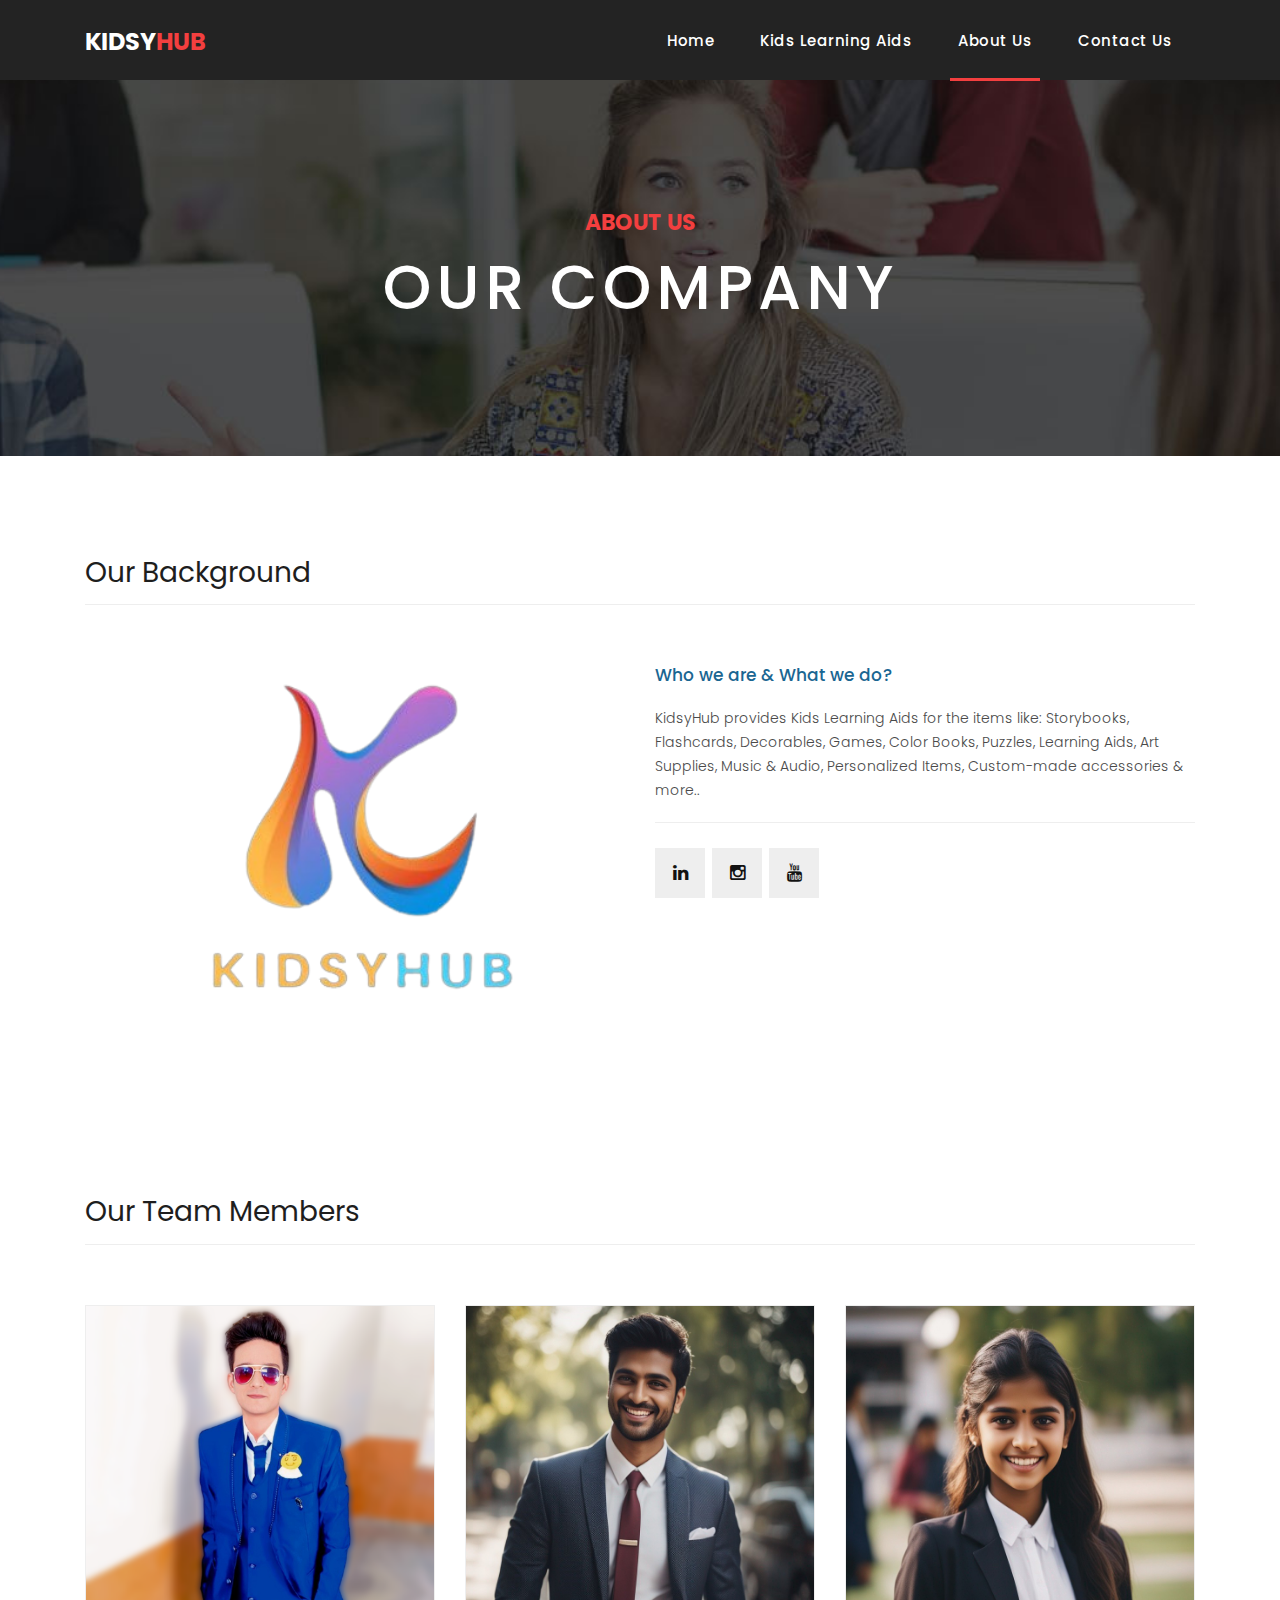
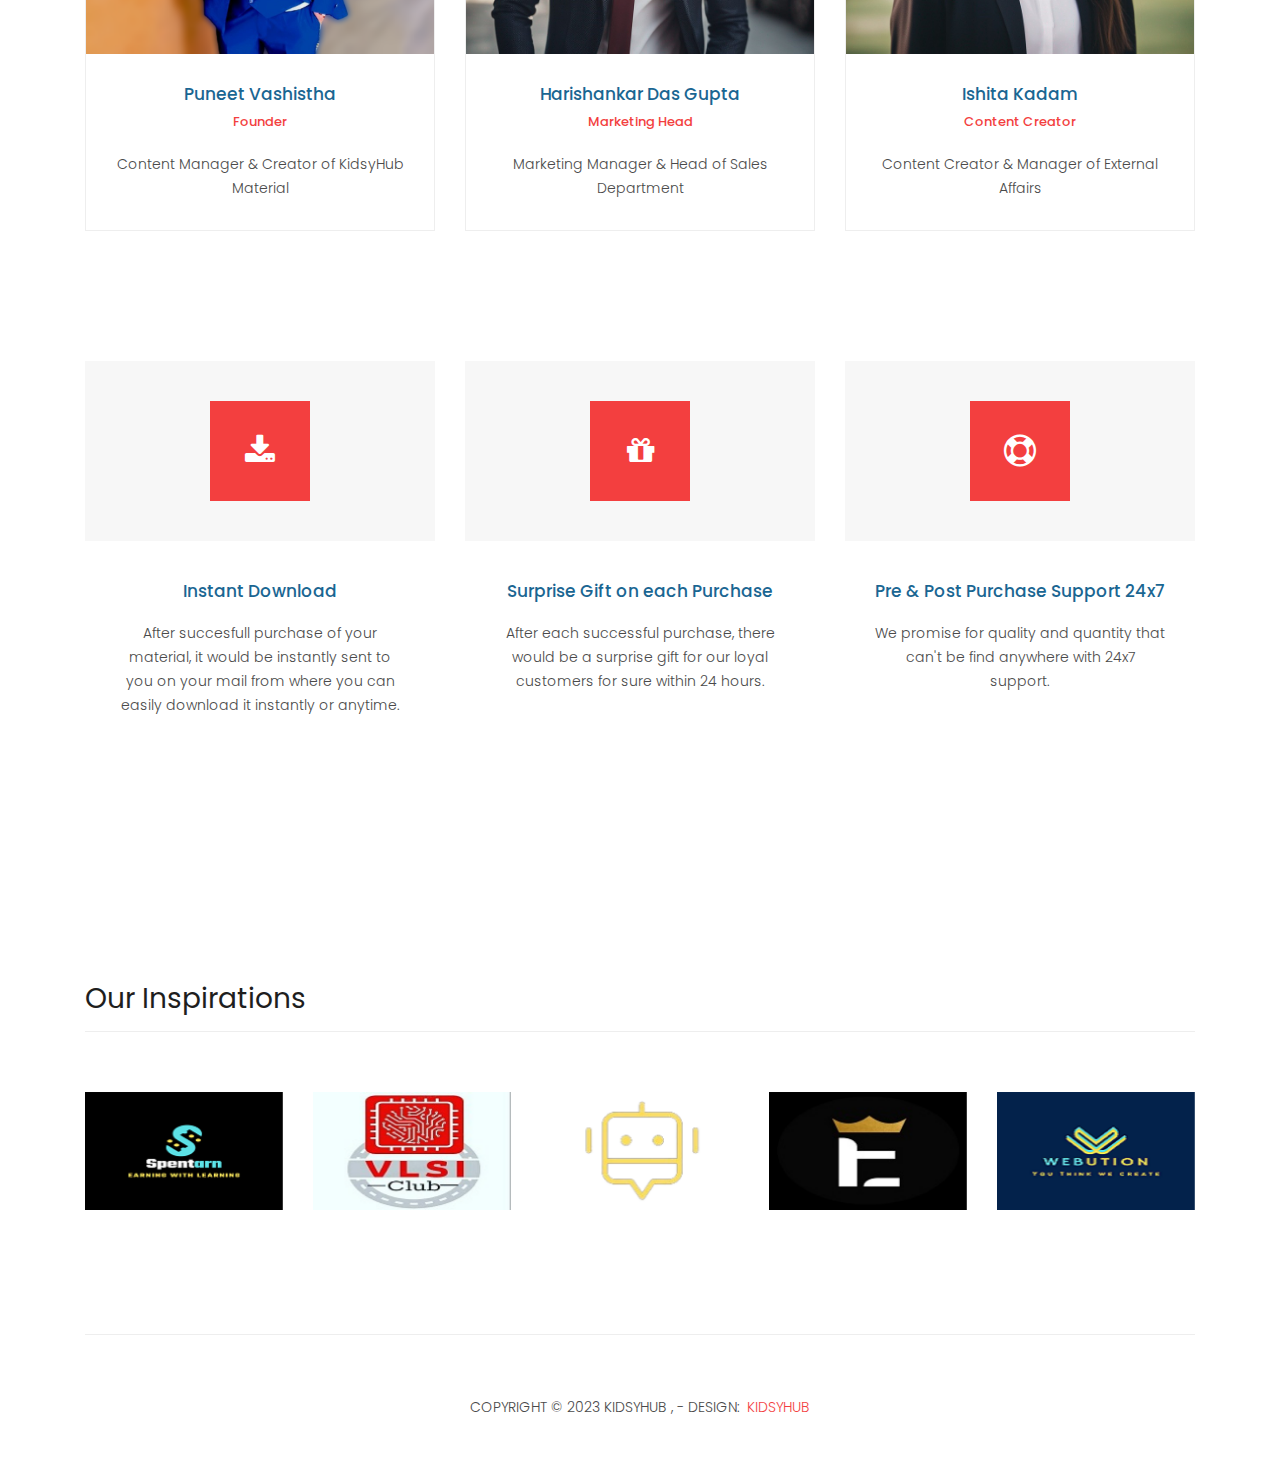
==== about.html @ 3cf29ffb "Add files via upload" ====
<!DOCTYPE html>
<html lang="en">

  <head>

    <meta charset="utf-8">
    <meta name="viewport" content="width=device-width, initial-scale=1, shrink-to-fit=no">
    <meta name="description" content="">
    <meta name="author" content="">
    <link href="https://fonts.googleapis.com/css?family=Poppins:100,200,300,400,500,600,700,800,900&display=swap" rel="stylesheet">

    <title>KidsyHub - Kids Learning Aids</title>

    <!-- Bootstrap core CSS -->
    <link href="vendor/bootstrap/css/bootstrap.min.css" rel="stylesheet">
<!--

TemplateMo 546 Sixteen Clothing

https://templatemo.com/tm-546-sixteen-clothing

-->


    <!-- ===========================
    FAVICONS
    =========================== -->
    <link rel="icon" href="assets/images/santa-sm.png">
    <link rel="apple-touch-icon" sizes="144x144" href="assets/images/santa-sm.png" />
    <link rel="apple-touch-icon" sizes="114x114" href="assets/images/santa-sm.png" />
    <link rel="apple-touch-icon" sizes="72x72" href="assets/images/santa-sm.png" />
    <link rel="apple-touch-icon" sizes="57x57" href="assets/images/santa-sm.png" />

    <!-- Additional CSS Files -->
    <link rel="stylesheet" href="assets/css/fontawesome.css">
    <link rel="stylesheet" href="assets/css/templatemo-sixteen.css">
    <link rel="stylesheet" href="assets/css/owl.css">

  </head>

  <body>

    <!-- ***** Preloader Start ***** -->
    <div id="preloader">
        <div class="jumper">
            <div></div>
            <div></div>
            <div></div>
        </div>
    </div>  
    <!-- ***** Preloader End ***** -->

    <!-- Header -->
    <header class="">
      <nav class="navbar navbar-expand-lg">
        <div class="container">
          <a class="navbar-brand" href="index.html"><h2>Kidsy<em>Hub</em></h2></a>
          <button class="navbar-toggler" type="button" data-toggle="collapse" data-target="#navbarResponsive" aria-controls="navbarResponsive" aria-expanded="false" aria-label="Toggle navigation">
            <span class="navbar-toggler-icon"></span>
          </button>
          <div class="collapse navbar-collapse" id="navbarResponsive">
            <ul class="navbar-nav ml-auto">
              <li class="nav-item">
                <a class="nav-link" href="index.html">Home
                  <span class="sr-only">(current)</span>
                </a>
              </li> 
              <li class="nav-item">
                <a class="nav-link" href="products.html">Kids Learning Aids</a>
              </li>
              <li class="nav-item active">
                <a class="nav-link" href="about.html">About Us</a>
              </li>
              <li class="nav-item">
                <a class="nav-link" href="contact.html">Contact Us</a>
              </li>
            </ul>
          </div>
        </div>
      </nav>
    </header>


    <!-- Page Content -->
    <div class="page-heading about-heading header-text">
      <div class="container">
        <div class="row">
          <div class="col-md-12">
            <div class="text-content">
              <h4>about us</h4>
              <h2>our company</h2>
            </div>
          </div>
        </div>
      </div>
    </div>


    <div class="best-features about-features">
      <div class="container">
        <div class="row">
          <div class="col-md-12">
            <div class="section-heading">
              <h2>Our Background</h2>
            </div>
          </div>
          <div class="col-md-6">
            <div class="right-image">
              <img src="assets/images/feature-image.jpg" alt="">
            </div>
          </div>
          <div class="col-md-6">
            <div class="left-content">
              <h4>Who we are &amp; What we do?</h4>
              <p>KidsyHub provides Kids Learning Aids for the items like: Storybooks, Flashcards, Decorables, Games, Color Books, Puzzles, Learning Aids, Art Supplies, Music & Audio, Personalized Items, Custom-made accessories & more..</p>
              <ul class="social-icons">
                <li><a target="_blank" href="https://www.linkedin.com/company/kidsyhub/"><i class="fa fa-linkedin"></i></a></li>
                <li><a target="_blank" href="https://www.instagram.com/kidsyhub/"><i class="fa fa-instagram"></i></a></li>
                <li><a target="_blank" href="https://www.youtube.com/@mrvashistha"><i class="fa fa-youtube"></i></a></li>
              </ul>
            </div>
          </div>
        </div>
      </div>
    </div>

    
    <div class="team-members">
      <div class="container">
        <div class="row">
          <div class="col-md-12">
            <div class="section-heading">
              <h2>Our Team Members</h2>
            </div>
          </div>
          <div class="col-md-4">
            <div class="team-member">
              <div class="thumb-container">
                <img src="assets/images/team_01.jpg" alt="">
                <div class="hover-effect">
                  <div class="hover-content">
                    <ul class="social-icons">
                      <li><a href="#"><i class="fa fa-facebook"></i></a></li>
                      <li><a href="#"><i class="fa fa-twitter"></i></a></li>
                      <li><a href="#"><i class="fa fa-linkedin"></i></a></li>
                      <li><a target="_blank" href="https://www.instagram.com/varneeet"><i class="fa fa-instagram"></i></a></li>
                    </ul>
                  </div>
                </div>
              </div>
              <div class="down-content">
                <h4>Puneet Vashistha</h4>
                <span>Founder</span>
                <p>Content Manager & Creator of KidsyHub Material</p>
              </div>
            </div>
          </div>
          <div class="col-md-4">
            <div class="team-member">
              <div class="thumb-container">
                <img src="assets/images/team_02.jpg" alt="">
                <div class="hover-effect">
                  <div class="hover-content">
                    <ul class="social-icons">
                      <li><a href="#"><i class="fa fa-facebook"></i></a></li>
                      <li><a href="#"><i class="fa fa-twitter"></i></a></li>
                      <li><a href="#"><i class="fa fa-linkedin"></i></a></li>
                      <li><a target="_blank" href="#"><i class="fa fa-instagram"></i></a></li>
                    </ul>
                  </div>
                </div>
              </div>
              <div class="down-content">
                <h4>Harishankar Das Gupta</h4>
                <span>Marketing Head</span>
                <p>Marketing Manager & Head of Sales Department</p>
              </div>
            </div>
          </div>
          <div class="col-md-4">
            <div class="team-member">
              <div class="thumb-container">
                <img src="assets/images/team_03.jpg" alt="">
                <div class="hover-effect">
                  <div class="hover-content">
                    <ul class="social-icons">
                      <li><a href="#"><i class="fa fa-facebook"></i></a></li>
                      <li><a href="#"><i class="fa fa-twitter"></i></a></li>
                      <li><a href="#"><i class="fa fa-linkedin"></i></a></li>
                      <li><a href="#"><i class="fa fa-instagram"></i></a></li>
                    </ul>
                  </div>
                </div>
              </div>
              <div class="down-content">
                <h4>Ishita Kadam</h4>
                <span>Content Creator</span>
                <p>Content Creator & Manager of External Affairs</p>
              </div>
            </div>
          </div>
        </div>
      </div>
    </div>


    <div class="services">
      <div class="container">
        <div class="row">
          <div class="col-md-4">
            <div class="service-item">
              <div class="icon">
                <i class="fa fa-download"></i>
              </div>
              <div class="down-content">
                <h4>Instant Download</h4>
                <p>After succesfull purchase of your material, it would be instantly sent to you on your mail from where you can easily download it instantly or anytime.</p>
              </div>
            </div>
          </div>
          <div class="col-md-4">
            <div class="service-item">
              <div class="icon">
                <i class="fa fa-gift"></i>
              </div>
              <div class="down-content">
                <h4>Surprise Gift on each Purchase</h4>
                <p>After each successful purchase, there would be a surprise gift for our loyal customers for sure within 24 hours.</p>
              </div>
            </div>
          </div>
          <div class="col-md-4">
            <div class="service-item">
              <div class="icon">
                <i class="fa fa-support"></i>
              </div>
              <div class="down-content">
                <h4>Pre & Post Purchase Support 24x7</h4>
                <p>We promise for quality and quantity that can't be find anywhere with 24x7 support.</p>
              </div>
            </div>
          </div>
        </div>
      </div>
    </div>


    <div class="happy-clients">
      <div class="container">
        <div class="row">
          <div class="col-md-12">
            <div class="section-heading">
              <h2>Our Inspirations</h2>
            </div>
          </div>
          <div class="col-md-12">
            <div class="owl-clients owl-carousel">
              <div class="client-item">
                <img src="assets/images/spentarn.png" alt="1">
              </div>
              
              <div class="client-item">
                <img src="assets/images/vlsi.jpg" alt="2">
              </div>
              
              <div class="client-item">
                <img src="assets/images/doc.png" alt="3">
              </div>
              
              <div class="client-item">
                <img src="assets/images/employo.jpg" alt="4">
              </div>
              
              <div class="client-item">
                <img src="assets/images/webution.png" alt="5">
              </div>
              
              <div class="client-item">
                <img src="assets/images/advhelp.png" alt="6">
              </div>
            </div>
          </div>
        </div>
      </div>
    </div>

    
    <footer>
      <div class="container">
        <div class="row">
          <div class="col-md-12">
            <div class="inner-content">
              <p>Copyright &copy; 2023 KidsyHub ,
            
            - Design: <a rel="nofollow noopener" href="https://www.doctoroid.tech" target="_blank">KidsyHub</a></p>
            </div>
          </div>
        </div>
      </div>
    </footer>

    <!-- Bootstrap core JavaScript -->
    <script src="vendor/jquery/jquery.min.js"></script>
    <script src="vendor/bootstrap/js/bootstrap.bundle.min.js"></script>


    <!-- Additional Scripts -->
    <script src="assets/js/custom.js"></script>
    <script src="assets/js/owl.js"></script>
    <script src="assets/js/slick.js"></script>
    <script src="assets/js/isotope.js"></script>
    <script src="assets/js/accordions.js"></script>


    <script language = "text/Javascript"> 
      cleared[0] = cleared[1] = cleared[2] = 0; //set a cleared flag for each field
      function clearField(t){                   //declaring the array outside of the
      if(! cleared[t.id]){                      // function makes it static and global
          cleared[t.id] = 1;  // you could use true and false, but that's more typing
          t.value='';         // with more chance of typos
          t.style.color='#fff';
          }
      }
    </script>


  </body>

</html>
---- assets/css/templatemo-sixteen.css ----
/*

TemplateMo 546 Sixteen Clothing

https://templatemo.com/tm-546-sixteen-clothing

*/
body {
  font-family: 'Poppins', sans-serif;
  overflow-x: hidden;
  text-rendering: optimizeLegibility;
  -webkit-font-smoothing: antialiased;
  -moz-osx-font-smoothing: grayscale;
}
p {
	margin-bottom: 0px;
	font-size: 14px;
	font-weight: 300;
	color: #4a4a4a;
	line-height: 24px;
}
a {
	text-decoration: none!important;
}
ul {
	padding: 0;
	margin: 0;
	list-style: none;
}

h1,h2,h3,h4,h5,h6 {
	margin: 0px;
}

ul.social-icons li {
	display: inline-block;
	margin-right: 3px;
}

ul.social-icons li:last-child {
	margin-right: 0px;
}

ul.social-icons li a {
	width: 50px;
	height: 50px;
	display: inline-block;
	line-height: 50px;
	background-color: #eee;
	color: #121212;
	font-size: 18px;
	text-align: center;
	transition: all .3s;
}

ul.social-icons li a:hover {
	background-color: #f33f3f;
	color: #fff;
}

a.filled-button {
	background-color: #f33f3f;
	color: #fff;
	font-size: 14px;
	text-transform: capitalize;
	font-weight: 300;
	padding: 10px 20px;
	border-radius: 5px;
	display: inline-block;
	transition: all 0.3s;
}

a.filled-button:hover {
	background-color: #121212;
	color: #fff;
}

.section-heading {
	text-align: left;
	margin-bottom: 60px;
	border-bottom: 1px solid #eee;
}

.section-heading h2 {
	font-size: 28px;
	font-weight: 400;
	color: #1e1e1e;
	margin-bottom: 15px;
}

.products-heading {
	background-image: url(../images/slide.jpg);
}

.about-heading {
	background-image: url(../images/about-heading.jpg);
}

.contact-heading {
	background-image: url(../images/contact-heading.jpg);
}

.page-heading {
	padding: 210px 0px 130px 0px;
	text-align: center;
	background-position: center center;
	background-repeat: no-repeat;
	background-size: cover;
}

.page-heading .text-content h4 {
	color: #f33f3f;
	font-size: 22px;
	text-transform: uppercase;
	font-weight: 700;
	margin-bottom: 15px;
}

.page-heading .text-content h2 {
	color: #fff;
	font-size: 62px;
	text-transform: uppercase;
	letter-spacing: 5px;
}

#preloader {
  overflow: hidden;
  background: #f33f3f;
  left: 0;
  right: 0;
  top: 0;
  bottom: 0;
  position: fixed;
  z-index: 9999999;
  color: #fff;
}

#preloader .jumper {
  left: 0;
  top: 0;
  right: 0;
  bottom: 0;
  display: block;
  position: absolute;
  margin: auto;
  width: 50px;
  height: 50px;
}

#preloader .jumper > div {
  background-color: #fff;
  width: 10px;
  height: 10px;
  border-radius: 100%;
  -webkit-animation-fill-mode: both;
  animation-fill-mode: both;
  position: absolute;
  opacity: 0;
  width: 50px;
  height: 50px;
  -webkit-animation: jumper 1s 0s linear infinite;
  animation: jumper 1s 0s linear infinite;
}

#preloader .jumper > div:nth-child(2) {
  -webkit-animation-delay: 0.33333s;
  animation-delay: 0.33333s;
}

#preloader .jumper > div:nth-child(3) {
  -webkit-animation-delay: 0.66666s;
  animation-delay: 0.66666s;
}

@-webkit-keyframes jumper {
  0% {
    opacity: 0;
    -webkit-transform: scale(0);
    transform: scale(0);
  }
  5% {
    opacity: 1;
  }
  100% {
    -webkit-transform: scale(1);
    transform: scale(1);
    opacity: 0;
  }
}

@keyframes jumper {
  0% {
    opacity: 0;
    -webkit-transform: scale(0);
    transform: scale(0);
  }
  5% {
    opacity: 1;
  }
  100% {
    opacity: 0;
  }
}


/* Header Style */
header {
	position: absolute;
	z-index: 99999;
	width: 100%;
	height: 80px;
	background-color: #232323;
	-webkit-transition: all 0.3s ease-in-out 0s;
    -moz-transition: all 0.3s ease-in-out 0s;
    -o-transition: all 0.3s ease-in-out 0s;
    transition: all 0.3s ease-in-out 0s;
}
header .navbar {
	padding: 17px 0px;
}
.background-header .navbar {
	padding: 17px 0px;
}
.background-header {
	top: 0;
	position: fixed;
	background-color: #fff!important;
	box-shadow: 0px 1px 10px rgba(0,0,0,0.1);
}
.background-header .navbar-brand h2 {
	color: #121212!important;
}
.background-header .navbar-nav a.nav-link {
	color: #1e1e1e!important;
}
.background-header .navbar-nav .nav-link:hover,
.background-header .navbar-nav .active>.nav-link,
.background-header .navbar-nav .nav-link.active,
.background-header .navbar-nav .nav-link.show,
.background-header .navbar-nav .show>.nav-link {
	color: #f33f3f!important;
}
.navbar .navbar-brand {
	float: 	left;
	margin-top: -12px;
	outline: none;
}
.navbar .navbar-brand h2 {
	color: #fff;
	text-transform: uppercase;
	font-size: 24px;
	font-weight: 700;
	-webkit-transition: all .3s ease 0s;
    -moz-transition: all .3s ease 0s;
    -o-transition: all .3s ease 0s;
    transition: all .3s ease 0s;
}
.navbar .navbar-brand h2 em {
	font-style: normal;
	color: #f33f3f;
}
#navbarResponsive {
	z-index: 999;
}
.navbar-collapse {
	text-align: center;
}
.navbar .navbar-nav .nav-item {
	margin: 0px 15px;
}
.navbar .navbar-nav a.nav-link {
	text-transform: capitalize;
	font-size: 15px;
	font-weight: 500;
	letter-spacing: 0.5px;
	color: #fff;
	transition: all 0.5s;
	margin-top: 5px;
}
.navbar .navbar-nav .nav-link:hover,
.navbar .navbar-nav .active>.nav-link,
.navbar .navbar-nav .nav-link.active,
.navbar .navbar-nav .nav-link.show,
.navbar .navbar-nav .show>.nav-link {
	color: #fff;
	padding-bottom: 25px;
	border-bottom: 3px solid #f33f3f;
}
.navbar .navbar-toggler-icon {
	background-image: none;
}
.navbar .navbar-toggler {
	border-color: #fff;
	background-color: #fff;	
	height: 36px;
	outline: none;
	border-radius: 0px;
	position: absolute;
	right: 30px;
	top: 20px;
}
.navbar .navbar-toggler-icon:after {
	content: '\f0c9';
	color: #f33f3f;
	font-size: 18px;
	line-height: 26px;
	font-family: 'FontAwesome';
}



/* Banner Style */
.banner {
	position: relative;
	text-align: center;
	padding-top: 80px;
}

.banner-item-01 {
	padding: 300px 0px;
	background-image: url(../images/slide_01.jpg);
	background-size: cover;
	background-repeat: no-repeat;
	background-position: center center;
}

.banner-item-02 {
	padding: 300px 0px;
	background-image: url(../images/slide_02.jpg);
	background-size: cover;
	background-repeat: no-repeat;
	background-position: center center;
}

.banner-item-03 {
	padding: 300px 0px;
	background-image: url(../images/slide_03.jpg);
	background-size: cover;
	background-repeat: no-repeat;
	background-position: center center;
}

.banner .banner-item {
	max-height: 600px;
}

.banner .text-content {
	position: absolute;
	top: 50%;
	transform: translateY(-50%);
	text-align: center;
	width: 100%;
}

.banner .text-content h4 {
	color: #f33f3f;
	font-size: 22px;
	text-transform: uppercase;
	font-weight: 700;
	margin-bottom: 15px;
}

.banner .text-content h2 {
	color: #fff;
	font-size: 62px;
	text-transform: uppercase;
	letter-spacing: 5px;
}

.owl-banner .owl-dots .owl-dot {
  border-radius: 3px;
}
.owl-banner .owl-dots {
    display: -webkit-box;
    display: -webkit-flex;
    display: -ms-flexbox;
    display: flex;
    -ms-flex-pack: center;
    -webkit-justify-content: center;
    justify-content: center;
    position: absolute;
    left: 50%;
    transform: translateX(-50%);
    bottom: 30px;
}
.owl-banner .owl-dots .owl-dot {
    width: 10px;
    height: 10px;
    border-radius: 50%;
    margin: 0 10px;
    background-color: #fff;
    opacity: 0.5;
}
.owl-banner .owl-dots .owl-dot:focus {
    outline: none
}
.owl-banner .owl-dots .owl-dot.active {
    background-color: #fff;
    opacity: 1;
}



/* Latest Produtcs */

.latest-products {
	margin-top: 100px;
}

.latest-products .section-heading a {
	float: right;
	margin-top: -35px;
	text-transform: uppercase;
	font-size: 13px;
	font-weight: 700;
	color: #f33f3f;
}

.product-item {
	border: 1px solid #eee;
	margin-bottom: 30px;
}

.product-item .down-content {
	padding: 30px;
	position: relative;
}

.product-item img {
	width: 100%;
	overflow: hidden;
}

.product-item .down-content h4 {
	font-size: 17px;
	color: #1a6692;
	margin-bottom: 20px;
}

.product-item .down-content h6 {
	position: absolute;
	top: 30px;
	right: 30px;
	font-size: 18px;
	color: #121212;
}

.product-item .down-content p {
	margin-bottom: 20px;
}

.product-item .down-content ul li {
	display: inline-block;
}

.product-item .down-content ul li i {
	color: #f33f3f;
	font-size: 14px;
}

.product-item .down-content span {
	position: absolute;
	right: 30px;
	bottom: 30px;
	font-size: 13px;
	color: #f33f3f;
	font-weight: 500;
}




/* Best Features */

.about-features {
	margin-top: 100px!important;
}

.about-features p {
	border-bottom: 1px solid #eee;
	padding-bottom: 20px;
}

.about-features .container .row {
	padding-bottom: 0px!important;
	border-bottom: none!important;
}

.best-features {
	margin-top: 50px;
}

.best-features .container .row {
	border-bottom: 1px solid #eee;
	padding-bottom: 60px;
}

.best-features img {
	width: 100%;
	overflow: hidden;
}

.best-features h4 {
	font-size: 17px;
	color: #1a6692;
	margin-bottom: 20px;
}

.best-features ul.featured-list li {
	display: block;
	margin-bottom: 10px;
}

.best-features p {
	margin-bottom: 25px;
}

.best-features ul.featured-list li a {
	font-size: 14px;
	color: #4a4a4a;
	font-weight: 300;
	transition: all .3s;
	position: relative;
	padding-left: 13px;
}

.best-features ul.featured-list li a:before {
	content: '';
	width: 5px;
	height: 5px;
	display: inline-block;
	background-color: #4a4a4a;
	position: absolute;
	left: 0;
	transition: all .3s;
	top: 8px;
}

.best-features ul.featured-list li a:hover {
	color: #f33f3f;
}

.best-features ul.featured-list li a:hover::before {
	background-color: #f33f3f;
}

.best-features .filled-button {
	margin-top: 20px;
}





/* Call To Action */

.call-to-action .inner-content {
	margin-top: 60px;
	padding: 30px;
	background-color: #f7f7f7;
	border-radius: 5px;
}

.call-to-action .inner-content h4 {
	font-size: 17px;
	color: #1a6692;
	margin-bottom: 15px;
}

.call-to-action .inner-content em {
	font-style: normal;
	font-weight: 700;
}

.call-to-action .inner-content .col-md-4 {
	text-align: right;
}

.call-to-action .inner-content .filled-button {
	margin-top: 12px;
}




/* Footer */

footer {
	text-align: center;
}

footer .inner-content {
	border-top: 1px solid #eee;
	margin-top: 60px;
	padding: 60px 0px;
}

footer .inner-content p {
	text-transform: uppercase;
}

footer .inner-content p a {
	color: #f33f3f;
	margin-left: 3px;
}




/* Product Page */

.products {
	margin-top: 100px;
}

.products .filters {
	text-align: center;
	border-bottom: 1px solid #eee;
	padding-bottom: 10px;
	margin-bottom: 60px;
}

.products .filters li {
	text-transform: uppercase;
	font-size: 13px;
	font-weight: 700;
	color: #121212;
	display: inline-block;
	margin: 0px 10px;
	transition: all .3s;
	cursor: pointer;
}

.products .filters ul li.active,
.products .filters ul li:hover {
  color: #f33f3f;
}

.products ul.pages {
	margin-top: 30px;
	text-align: center;
}

.products ul.pages li {
	display: inline-block;
	margin: 0px 2px;
}

.products ul.pages li a {
	width: 44px;
	height: 44px;
	display: inline-block;
	line-height: 42px;
	border: 1px solid #eee;
	font-size: 15px;
	font-weight: 700;
	color: #121212;
	transition: all .3s;
}

.products ul.pages li a:hover,
.products ul.pages li.active a {
	background-color: #f33f3f;
	border-color: #f33f3f;
	color: #fff;
}



/* Team Members */

.team-members {
	margin-top: 100px;
}

.team-member {
	border: 1px solid #eee;
	margin-bottom: 30px;
}

.team-member img {
	width: 100%;
	overflow: hidden;
}

.team-member .down-content {
	padding: 30px;
	text-align: center;
}

.team-member .thumb-container {
	position: relative;
}

.team-member .thumb-container .hover-effect {
	position: absolute;
	background-color: rgba(243,63,63,0.9);
	top: 0;
	left: 0;
	width: 100%;
	height: 100%;
	opacity: 0;
	visibility: hidden;
	transition: all .5s;
}

.team-member .thumb-container .hover-effect .hover-content {
	position: absolute;
	display: inline-block;
	width: 100%;
	text-align: center;
	top: 50%;
	transform: translateY(-50%);
}

.team-member .thumb-container .hover-effect .hover-content ul.social-icons li a:hover {
	background-color: #fff;
	color: #f33f3f;
}

.team-member:hover .hover-effect {
	visibility: visible;
	opacity: 1;
}

.team-member .down-content h4 {
	font-size: 17px;
	color: #1a6692;
	margin-bottom: 8px;
}

.team-member .down-content span {
	display: block;
	font-size: 13px;
	color: #f33f3f;
	font-weight: 500;
	margin-bottom: 20px;
}




/* Services */

.services {
	background-image: url(../images/services-bg.jpg);
	background-position: center center;
	background-repeat: no-repeat;
	background-size: cover;
	background-attachment: fixed;
	padding: 100px 0px;
}

.services .service-item {
	text-align: center;
}

.services .service-item .icon {
	background-color: #f7f7f7;
	padding: 40px;
}

.services .service-item .icon i {
	width: 100px;
	height: 100px;
	display: inline-block;
	text-align: center;
	line-height: 100px;
	background-color: #f33f3f;
	color: #fff;
	font-size: 32px;
}

.services .service-item .down-content {
	background-color: #fff;
	padding: 40px 30px;
}

.services .service-item .down-content h4 {
	font-size: 17px;
	color: #1a6692;
	margin-bottom: 20px;
}

.services .service-item .down-content p {
	margin-bottom: 25px;
}




/* Clients */

.happy-clients {
	margin-top: 100px;
	margin-bottom: 40px;
}

.happy-clients .client-item img {
	max-width: 100%;
	overflow: hidden;
	transition: all .3s;
	cursor: pointer;
}

.happy-clients .client-item img:hover {
	opacity: 0.8;
}




/* Find Us */

.find-us {
	margin-top: 100px;
}

.find-us p {
	border-bottom: 1px solid #eee;
	padding-bottom: 30px;
	margin-bottom: 30px;
}

.find-us h4 {
	font-size: 17px;
	color: #1a6692;
	margin-bottom: 20px;
}

.find-us .left-content {
	margin-left: 30px;
}



/* Send Message */

.send-message {
	margin-top: 100px;
}

.contact-form input {
	font-size: 14px;
	width: 100%;
	height: 44px;
	display: inline-block;
	line-height: 42px;
	border: 1px solid #eee;
	border-radius: 0px;
	margin-bottom: 30px;
}

.contact-form input:focus {
	box-shadow: none;
	border: 1px solid #eee;
}

.contact-form textarea {
	font-size: 14px;
	width: 100%;
	min-width: 100%;
	min-height: 120px;
	height: 120px;
	max-height: 180px;
	border: 1px solid #eee;
	border-radius: 0px;
	margin-bottom: 30px;
}

.contact-form textarea:focus {
	box-shadow: none;
	border: 1px solid #eee;
}

.contact-form button.filled-button {
	background-color: #f33f3f;
	color: #fff;
	font-size: 14px;
	text-transform: capitalize;
	font-weight: 300;
	padding: 10px 20px;
	border-radius: 5px;
	display: inline-block;
	transition: all 0.3s;
	border: none;
	outline: none;
	cursor: pointer;
}

.contact-form button.filled-button:hover {
	background-color: #121212;
	color: #fff;
}

.accordion {
	margin-left: 30px;
}

.accordion a {
	cursor: pointer;
	font-size: 17px;
	color: #1a6692!important;
	margin-bottom: 20px;
	transition: all .3s;
}

.accordion a:hover {
	color: #f33f3f!important;
}

.accordion a.active {
  color: #f33f3f!important;
}

.accordion li .content {
  display: none;
  margin-top: 10px;
}

.accordion li:first-child {
	border-top: 1px solid #eee;
}

.accordion li {
	border-bottom: 1px solid #eee;
	padding: 15px 0px;
}

/* Responsive Style */
@media (max-width: 768px) {
	.banner .text-content {
		width: 90%;
		margin-left: 5%;
	}
	.banner .text-content h4 {
		font-size: 22px;
	}

	.banner .text-content h2 {
		font-size: 36px;
		letter-spacing: 0.5px;
	}
	.banner-item-01,
	.banner-item-02,
	.banner-item-03 {
		padding: 180px 0px;
	}
	.page-heading .text-content h4 {
		font-size: 22px;
	}

	.page-heading .text-content h2 {
		font-size: 36px;
		letter-spacing: 0.5px;
	}
	.latest-products .section-heading a {
		float: none;
		margin-top: 0px;
		display: block;
		margin-bottom: 20px;
	}
	.product-item .down-content h4 {
		margin-bottom: 20px!important;
	}
	.product-item .down-content h6 {
		position: absolute!important;
		top: 30px!important;
		right: 30px!important;
	}
	.product-item .down-content span {
		position: absolute!important;
		right: 30px!important;
		bottom: 30px!important;
	}
	.best-features .left-content {
		margin-bottom: 30px;
	}
	.call-to-action .inner-content {
		text-align: center;
	}
	.call-to-action .inner-content .filled-button {
		text-align: center;
		width: 100%;
		margin-top: 20px;
	}
	.about-features img {
		margin-bottom: 30px;
	}
	.service-item {
		margin-bottom: 30px;
	}
	.find-us #map {
		margin-bottom: 30px;
	}
	.find-us .left-content {
		margin-left: 0px;
	}
	.send-message .accordion {
		margin-top: 30px;
		margin-left: 0px;
	}
}

@media (max-width: 992px) {
	.navbar .navbar-brand {
		position: absolute;
		left: 30px;
		top: 32px;
	}
	.navbar .navbar-brand {
		width: auto;
	}
	.navbar:after {
		display: none;
	}
	#navbarResponsive {
	    z-index: 99999;
	    position: absolute;
	    top: 80px;
	    left: 0;
	    width: 100%;
	    text-align: center;
	    background-color: #fff;
	    box-shadow: 0px 10px 10px rgba(0,0,0,0.1);
	}
	.navbar .navbar-nav .nav-item {
		border-bottom: 1px solid #eee;
	}
	.navbar .navbar-nav .nav-item:last-child {
		border-bottom: none;
	}
	.navbar .navbar-nav a.nav-link {
		padding: 15px 0px;
		color: #1e1e1e!important;
	}
	.navbar .navbar-nav .nav-link:hover,
	.navbar .navbar-nav .active>.nav-link,
	.navbar .navbar-nav .nav-link.active,
	.navbar .navbar-nav .nav-link.show,
	.navbar .navbar-nav .show>.nav-link {
		color: #f33f3f!important;
		border-bottom: none!important;
		padding-bottom: 15px;
	}
	.product-item .down-content h4 {
		margin-bottom: 10px;
	}
	.product-item .down-content h6 {
		position: relative;
		top: 0;
		right: 0;
		margin-bottom: 20px;
	}
	.product-item .down-content span {
		position: relative;
		right: 0;
		bottom: 0;
	}
}
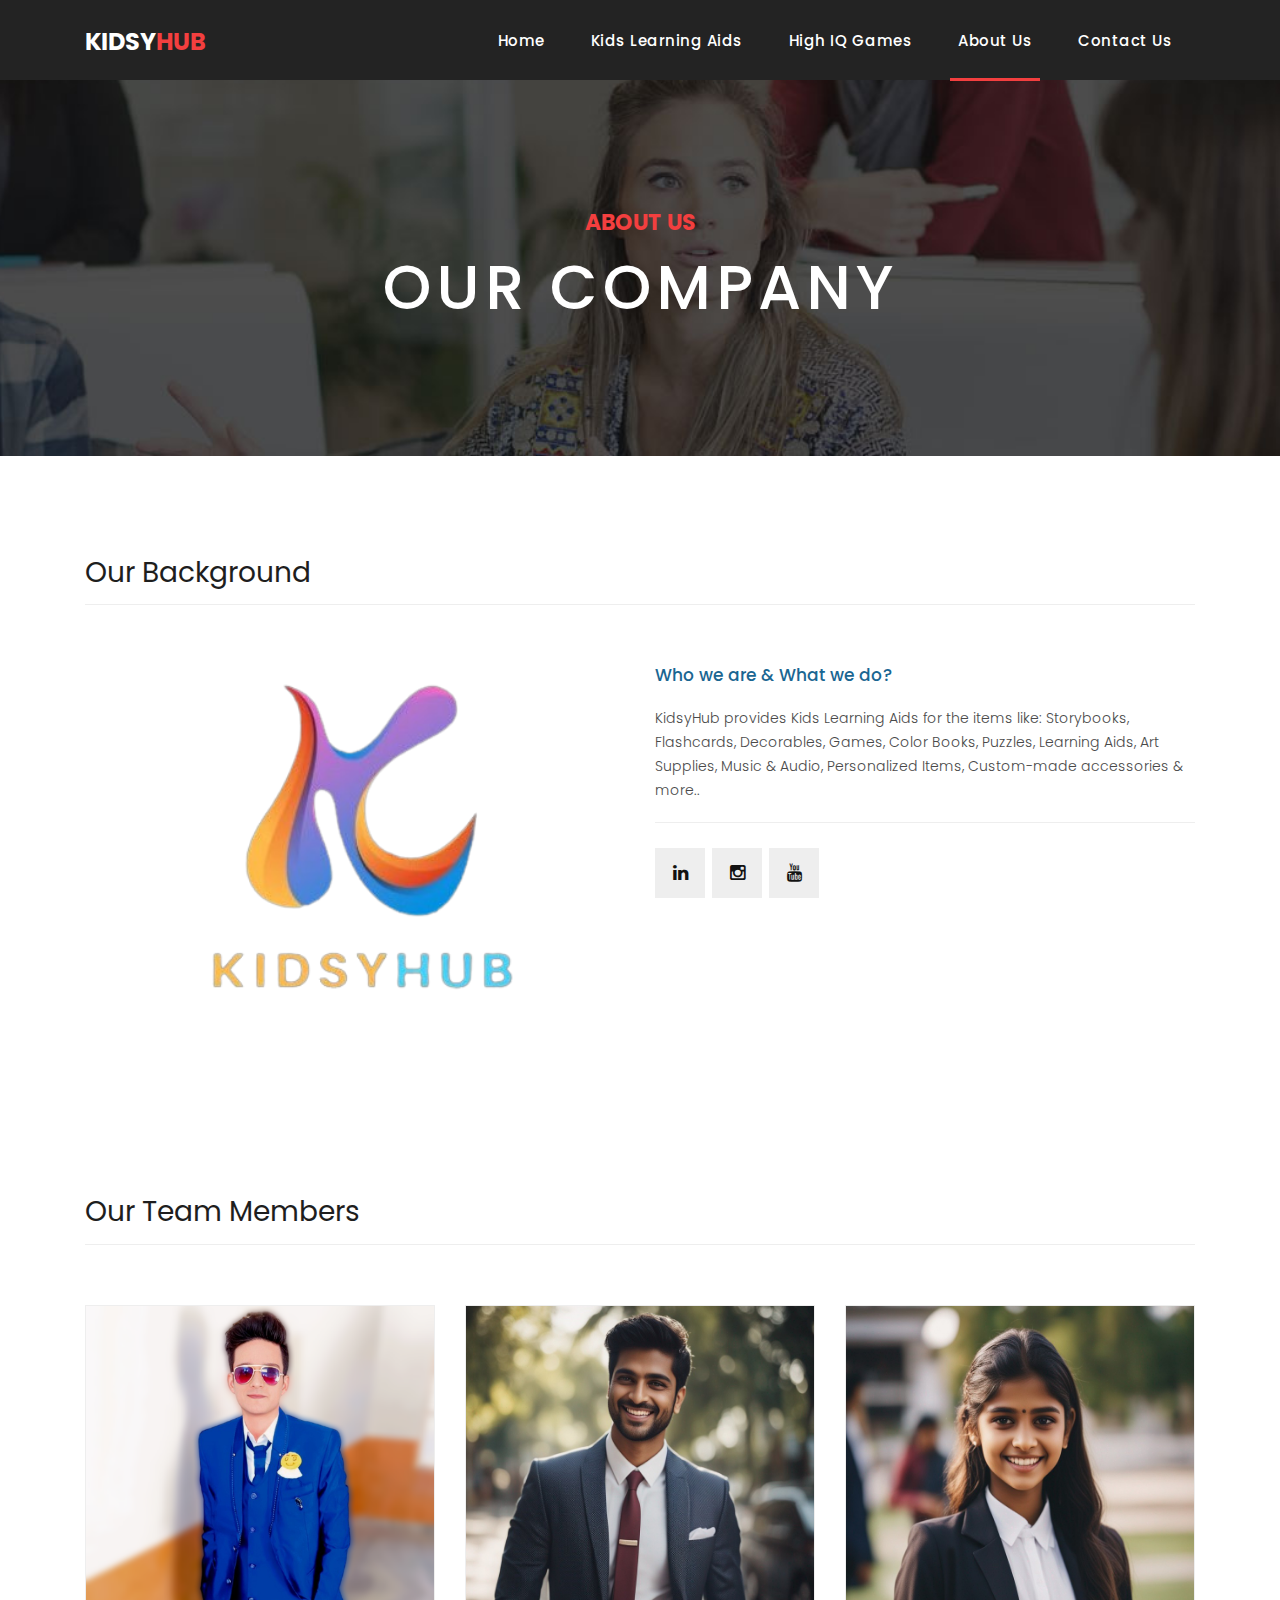
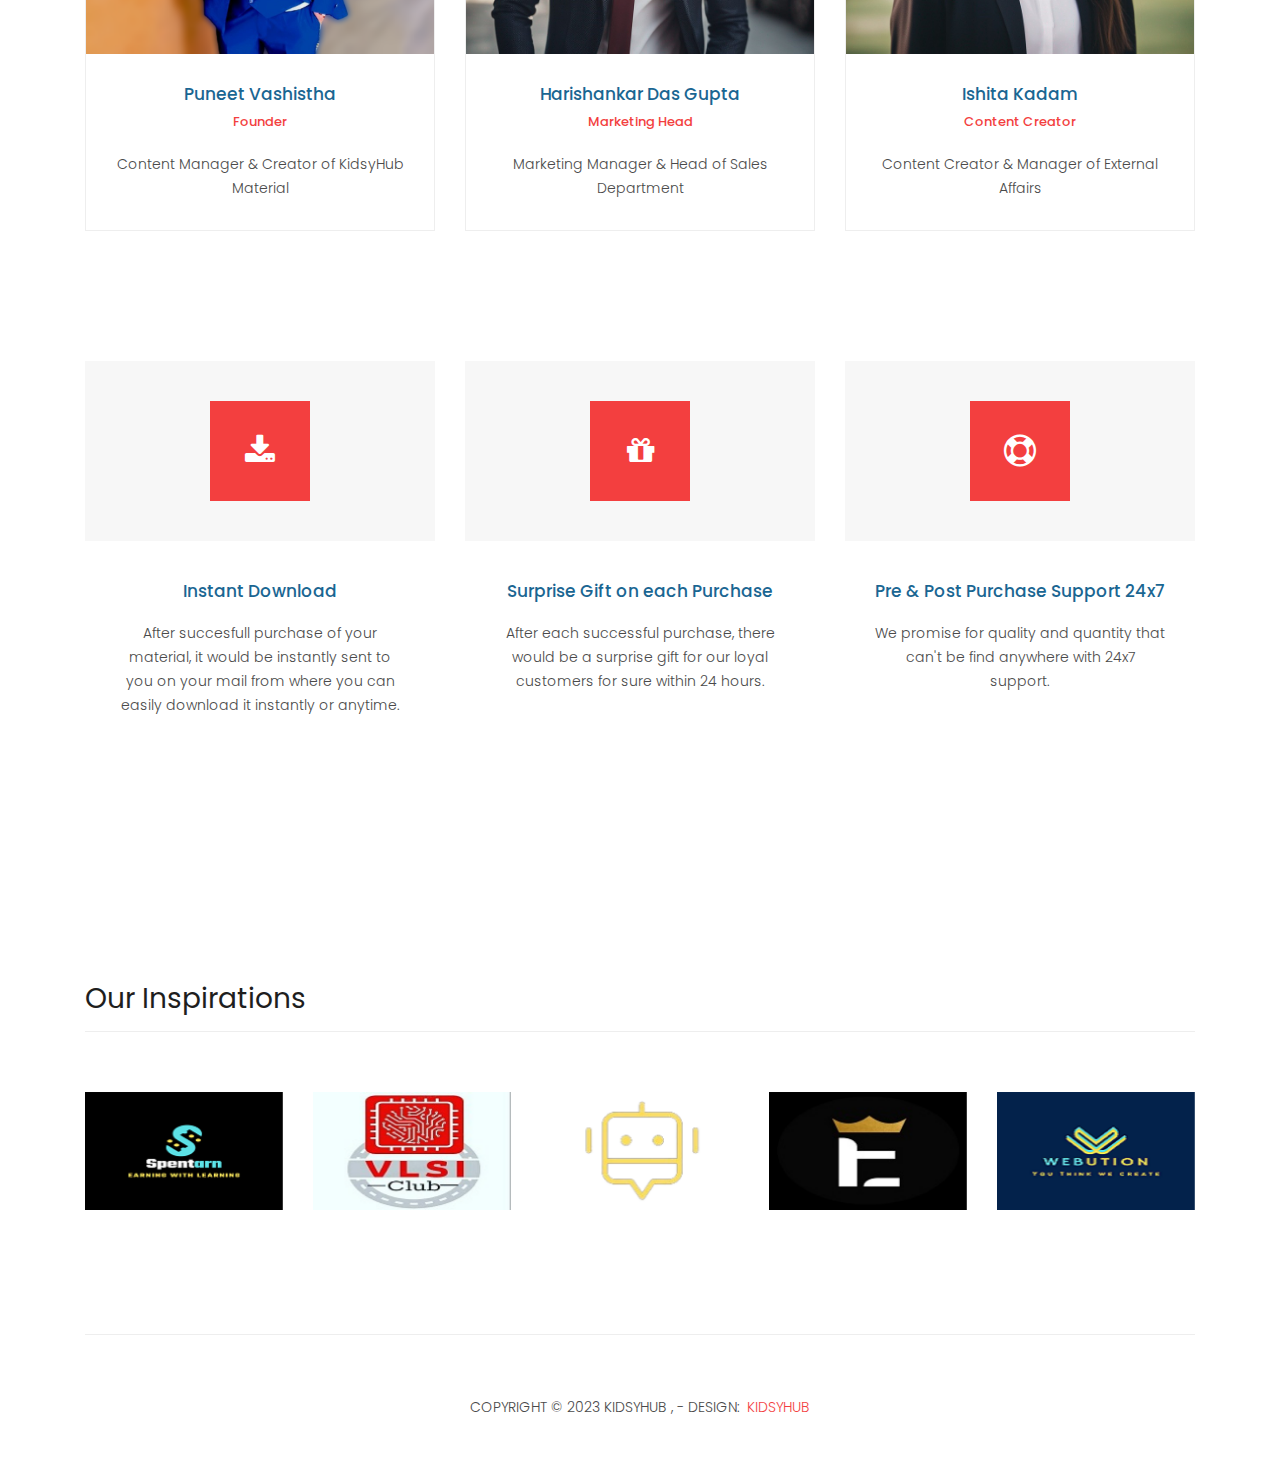
==== commit dfa3a8e2: "Update about.html" ====
--- a/about.html
+++ b/about.html
@@ -68,6 +68,9 @@
               <li class="nav-item">
                 <a class="nav-link" href="products.html">Kids Learning Aids</a>
               </li>
+              <li class="nav-item">
+                <a class="nav-link" target="_blank" href="floppy.html">High IQ Games</a>
+              </li>
               <li class="nav-item active">
                 <a class="nav-link" href="about.html">About Us</a>
               </li>
